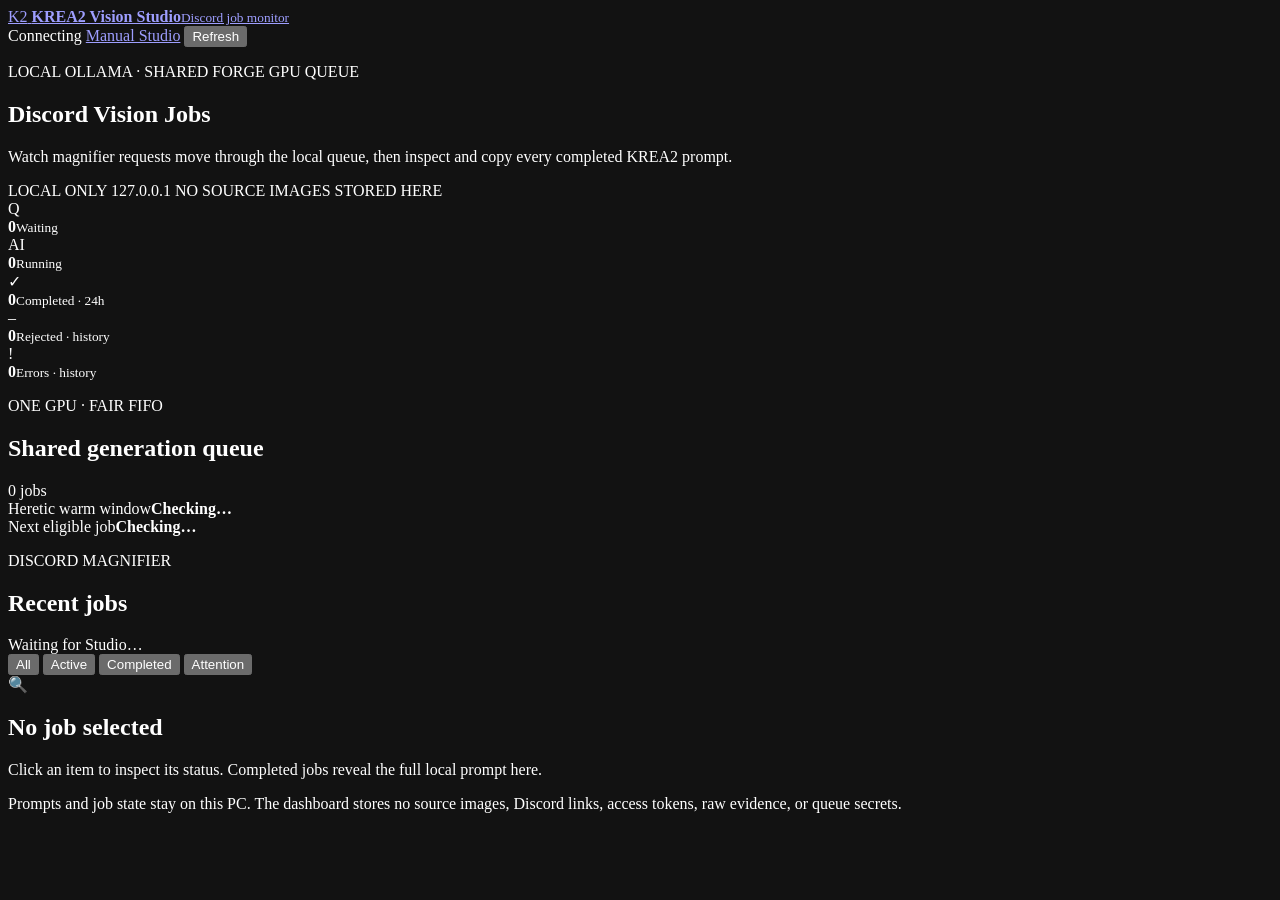
==== vision-studio/app/static/discord_jobs.html @ dd95f15d "Initial open-source release of KREA2 Vision Suite" ====
<!doctype html>
<html lang="en">
<head>
  <meta charset="utf-8">
  <meta name="viewport" content="width=device-width,initial-scale=1">
  <meta name="color-scheme" content="dark">
  <title>Discord Vision Jobs · KREA2 Studio</title>
  <link rel="stylesheet" href="/dashboard-assets/discord_jobs.css?v=2">
  <script src="/dashboard-assets/discord_jobs.js?v=2" defer></script>
</head>
<body>
  <div class="ambient ambient-one"></div>
  <div class="ambient ambient-two"></div>
  <header class="topbar">
    <a class="brand" href="/" aria-label="Back to KREA2 Vision Prompt Studio">
      <span class="brand-mark">K2</span>
      <span><strong>KREA2 Vision Studio</strong><small>Discord job monitor</small></span>
    </a>
    <div class="top-actions">
      <span id="connection" class="connection"><i></i> Connecting</span>
      <a class="button ghost" href="/">Manual Studio</a>
      <button id="refresh" class="button" type="button">Refresh</button>
    </div>
  </header>

  <main>
    <section class="hero">
      <div>
        <p class="eyebrow">LOCAL OLLAMA · SHARED FORGE GPU QUEUE</p>
        <h1>Discord Vision Jobs</h1>
        <p class="lede">Watch magnifier requests move through the local queue, then inspect and copy every completed KREA2 prompt.</p>
      </div>
      <div class="privacy-capsules" aria-label="Privacy properties">
        <span>LOCAL ONLY</span>
        <span>127.0.0.1</span>
        <span>NO SOURCE IMAGES STORED HERE</span>
      </div>
    </section>

    <section class="stats" aria-label="Discord Vision job totals">
      <article><span class="stat-icon violet">Q</span><div><strong id="stat-queued">0</strong><small>Waiting</small></div></article>
      <article><span class="stat-icon aqua">AI</span><div><strong id="stat-running">0</strong><small>Running</small></div></article>
      <article><span class="stat-icon green">✓</span><div><strong id="stat-completed">0</strong><small>Completed · 24h</small></div></article>
      <article><span class="stat-icon amber">–</span><div><strong id="stat-rejected">0</strong><small>Rejected · history</small></div></article>
      <article><span class="stat-icon red">!</span><div><strong id="stat-errors">0</strong><small>Errors · history</small></div></article>
    </section>

    <section class="queue-card panel">
      <div class="section-heading">
        <div><p class="eyebrow">ONE GPU · FAIR FIFO</p><h2>Shared generation queue</h2></div>
        <span id="queue-count" class="counter">0 jobs</span>
      </div>
      <div id="queue" class="queue"></div>
      <div class="scheduler" aria-live="polite">
        <div><span class="scheduler-label">Heretic warm window</span><strong id="warm-status">Checking…</strong><small id="warm-detail"></small></div>
        <div><span class="scheduler-label">Next eligible job</span><strong id="next-job">Checking…</strong><small id="next-job-detail"></small></div>
      </div>
    </section>

    <section class="workbench">
      <section class="jobs-panel panel">
        <div class="section-heading compact">
          <div><p class="eyebrow">DISCORD MAGNIFIER</p><h2>Recent jobs</h2></div>
          <span id="last-updated" class="muted">Waiting for Studio…</span>
        </div>
        <div class="filters" role="group" aria-label="Filter jobs">
          <button class="filter active" data-filter="all" type="button">All</button>
          <button class="filter" data-filter="active" type="button">Active</button>
          <button class="filter" data-filter="completed" type="button">Completed</button>
          <button class="filter" data-filter="attention" type="button">Attention</button>
        </div>
        <div id="jobs" class="jobs"></div>
      </section>

      <aside class="detail-panel panel">
        <div id="detail-empty" class="empty detail-empty">
          <span class="empty-mark">🔍</span>
          <h2>No job selected</h2>
          <p>Click an item to inspect its status. Completed jobs reveal the full local prompt here.</p>
        </div>
        <div id="detail" class="detail" hidden>
          <div class="detail-head">
            <div><span id="detail-status" class="status">Status</span><h2 id="detail-title">Vision prompt</h2></div>
            <button id="copy-prompt" class="button" type="button" disabled>Copy prompt</button>
          </div>
          <dl class="metadata">
            <div><dt>Image hash</dt><dd id="detail-hash">—</dd></div>
            <div><dt>Duration</dt><dd id="detail-duration">—</dd></div>
            <div><dt>Words</dt><dd id="detail-words">—</dd></div>
            <div><dt>Model path</dt><dd id="detail-model">—</dd></div>
          </dl>
          <p id="detail-stage" class="stage-line"></p>
          <textarea id="prompt" class="prompt" readonly spellcheck="false" aria-label="Generated KREA2 prompt"></textarea>
        </div>
      </aside>
    </section>
  </main>

  <footer>Prompts and job state stay on this PC. The dashboard stores no source images, Discord links, access tokens, raw evidence, or queue secrets.</footer>
  <div id="toast" class="toast" role="status" aria-live="polite"></div>
</body>
</html>
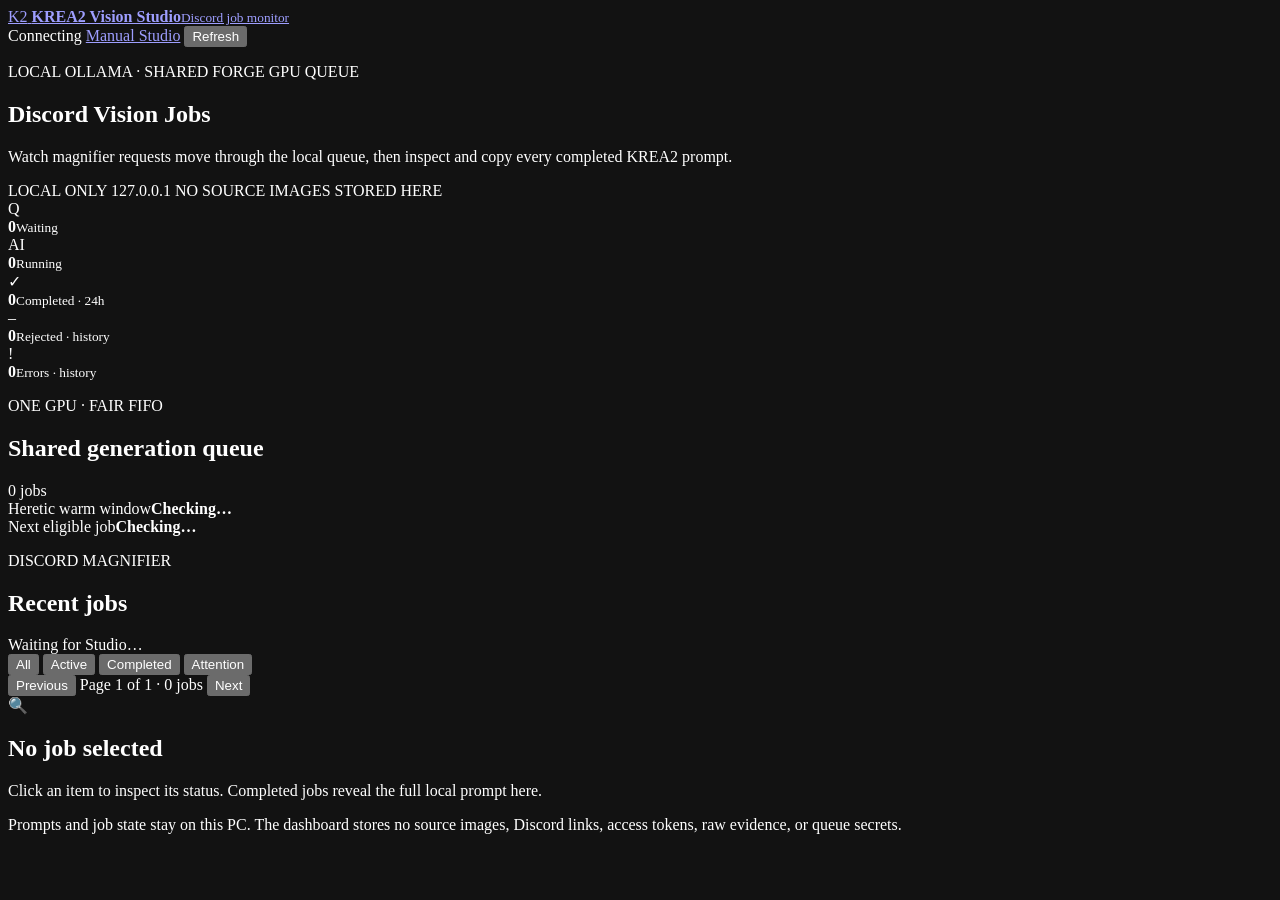
==== commit f1dcb2d6: "Persist and paginate Discord Vision history" ====
--- a/vision-studio/app/static/discord_jobs.html
+++ b/vision-studio/app/static/discord_jobs.html
@@ -5,8 +5,8 @@
   <meta name="viewport" content="width=device-width,initial-scale=1">
   <meta name="color-scheme" content="dark">
   <title>Discord Vision Jobs · KREA2 Studio</title>
-  <link rel="stylesheet" href="/dashboard-assets/discord_jobs.css?v=2">
-  <script src="/dashboard-assets/discord_jobs.js?v=2" defer></script>
+  <link rel="stylesheet" href="/dashboard-assets/discord_jobs.css?v=3">
+  <script src="/dashboard-assets/discord_jobs.js?v=3" defer></script>
 </head>
 <body>
   <div class="ambient ambient-one"></div>
@@ -70,6 +70,11 @@
           <button class="filter" data-filter="attention" type="button">Attention</button>
         </div>
         <div id="jobs" class="jobs"></div>
+        <nav class="jobs-pagination" aria-label="Prompt history pages">
+          <button id="page-previous" class="button ghost" type="button">Previous</button>
+          <span id="page-label" class="muted">Page 1 of 1 · 0 jobs</span>
+          <button id="page-next" class="button ghost" type="button">Next</button>
+        </nav>
       </section>
 
       <aside class="detail-panel panel">
